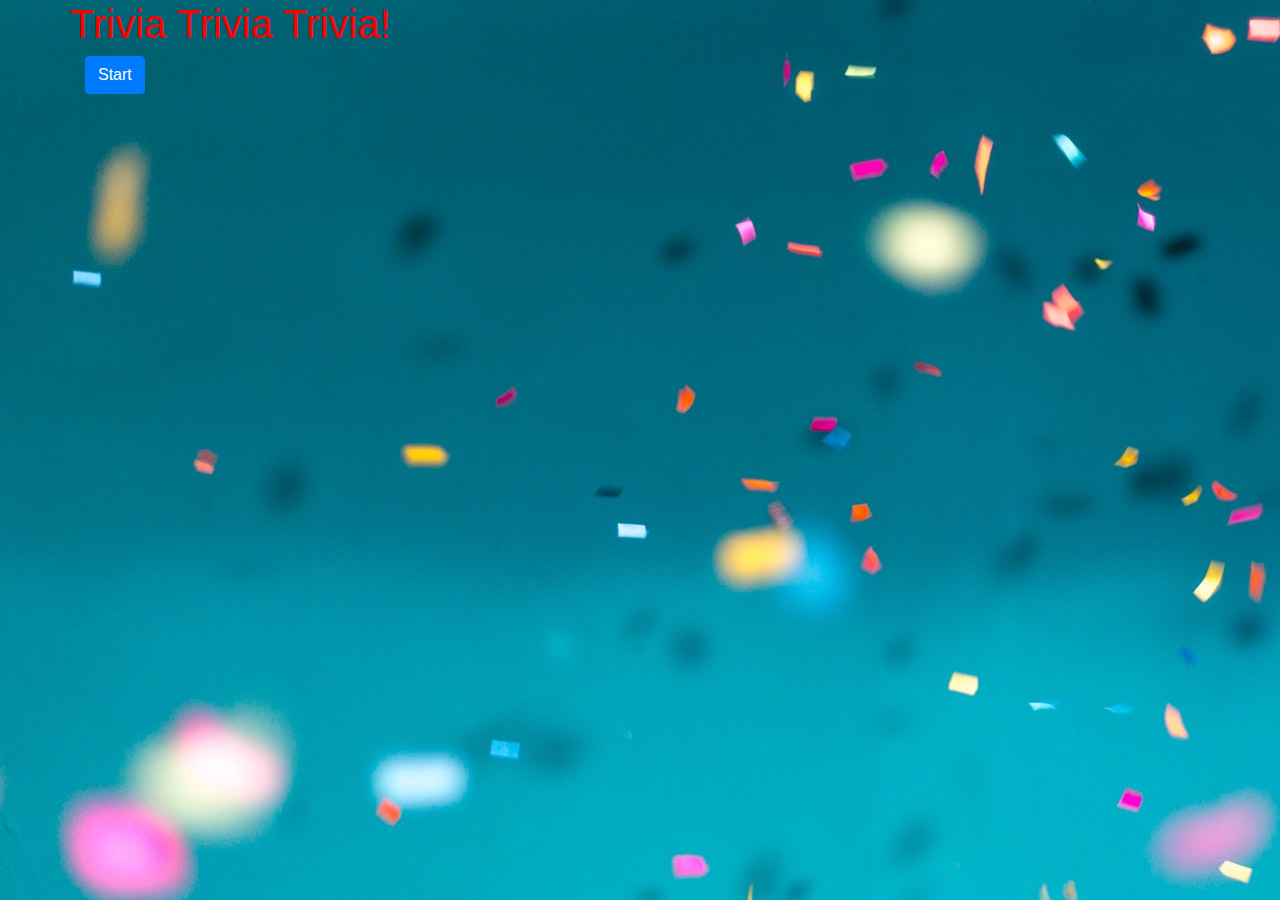
==== index.html @ 237e59d1 "Html and Css is done" ====
<!DOCTYPE html>
<html lang="en">

<head>
    <meta charset="UTF-8">
    <meta name="viewport" content="width=device-width, initial-scale=1.0">
    <meta http-equiv="X-UA-Compatible" content="ie=edge">
    <link rel="stylesheet" href="assets/css/style.css">
    <link rel="stylesheet" href="https://stackpath.bootstrapcdn.com/bootstrap/4.3.1/css/bootstrap.min.css"
        integrity="sha384-ggOyR0iXCbMQv3Xipma34MD+dH/1fQ784/j6cY/iJTQUOhcWr7x9JvoRxT2MZw1T" crossorigin="anonymous">
    <title>Document</title>
</head>

<body>

    <div class="container">
        <div class="row">
            <h1>Trivia Trivia Trivia!</h1>
        </div>
        <a href="questionsTrivia.html"><button type="submit" class="btn btn-primary" id="start">Start</button></a>
    </div>
    <script src="https://cdnjs.cloudflare.com/ajax/libs/jquery/3.2.1/jquery.min.js"></script>
    <script src="assets/javascript/app.js"></script>

</body>

</html>
---- assets/css/style.css ----
body {
    background-image: url("../images/confetti.jpeg");
}
h1 {
    color: Red;
}
h4 {
    color: palegreen;
}
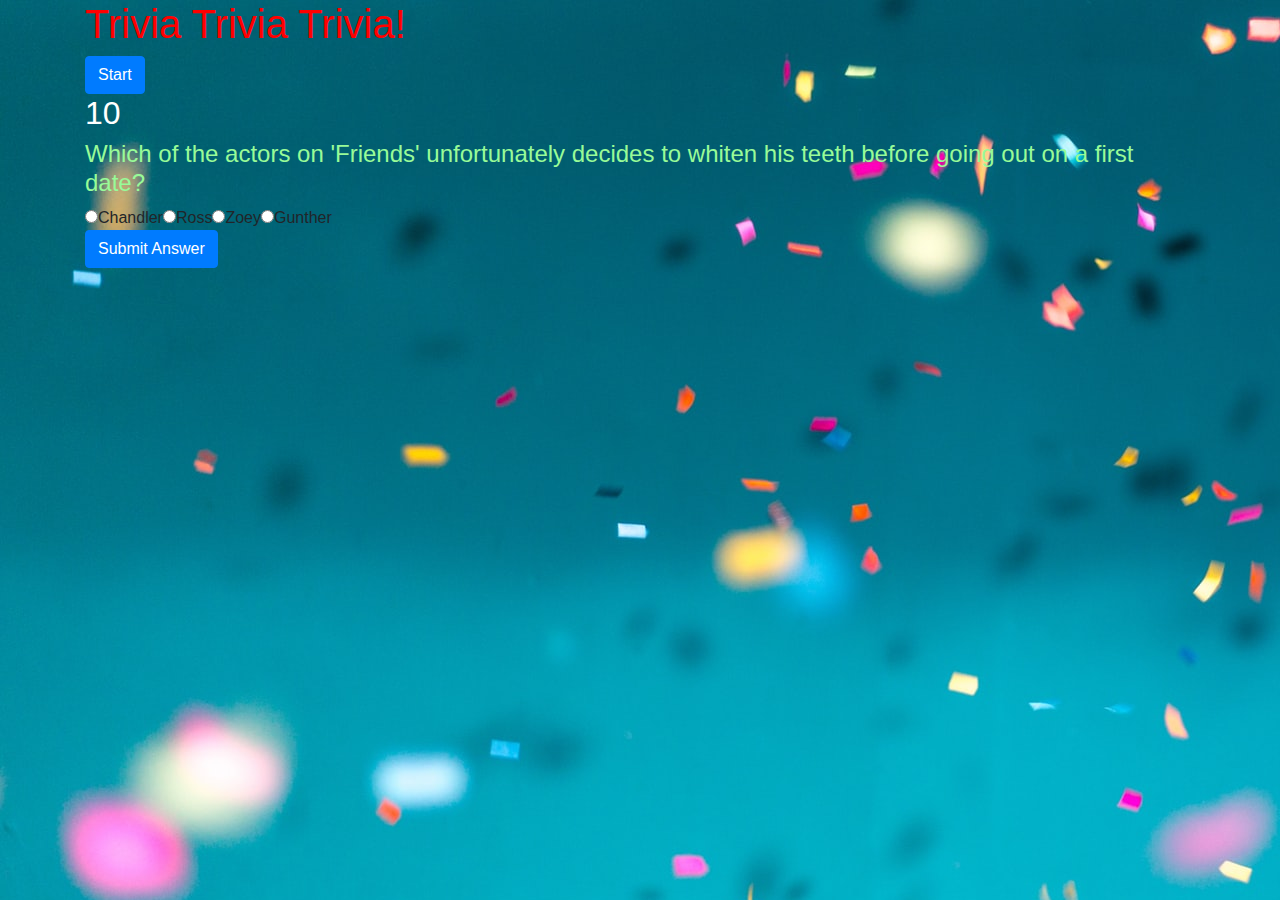
==== commit e8784ede: "adds rows, cols, ids to index.html" ====
--- a/index.html
+++ b/index.html
@@ -1,27 +1,45 @@
 <!DOCTYPE html>
 <html lang="en">
+  <head>
+    <meta charset="UTF-8" />
+    <meta name="viewport" content="width=device-width, initial-scale=1.0" />
+    <meta http-equiv="X-UA-Compatible" content="ie=edge" />
+    <link rel="stylesheet" href="assets/css/style.css" />
+    <link
+      rel="stylesheet"
+      href="https://stackpath.bootstrapcdn.com/bootstrap/4.3.1/css/bootstrap.min.css"
+      integrity="sha384-ggOyR0iXCbMQv3Xipma34MD+dH/1fQ784/j6cY/iJTQUOhcWr7x9JvoRxT2MZw1T"
+      crossorigin="anonymous"
+    />
+    <title>Document</title>
+  </head>
 
-<head>
-    <meta charset="UTF-8">
-    <meta name="viewport" content="width=device-width, initial-scale=1.0">
-    <meta http-equiv="X-UA-Compatible" content="ie=edge">
-    <link rel="stylesheet" href="assets/css/style.css">
-    <link rel="stylesheet" href="https://stackpath.bootstrapcdn.com/bootstrap/4.3.1/css/bootstrap.min.css"
-        integrity="sha384-ggOyR0iXCbMQv3Xipma34MD+dH/1fQ784/j6cY/iJTQUOhcWr7x9JvoRxT2MZw1T" crossorigin="anonymous">
-    <title>Document</title>
-</head>
-
-<body>
-
+  <body>
     <div class="container">
-        <div class="row">
-            <h1>Trivia Trivia Trivia!</h1>
+      <div class="row">
+        <div class="col">
+          <h1>Trivia Trivia Trivia!</h1>
+          <button type="submit" id="startButton" class="btn btn-primary">
+            Start
+          </button>
         </div>
-        <a href="questionsTrivia.html"><button type="submit" class="btn btn-primary" id="start">Start</button></a>
+      </div>
+      <div class="row">
+        <div class="col" id="timer">
+          <h2>10</h2>
+        </div>
+      </div>
+      <div class="row">
+        <div class="col" id="triviaGame">
+          <h2>Click start to begin.</h2>
+        </div>
+      </div>
+      <button class="btn btn-primary" id="questioButton">
+        Submit Answer
+      </button>
     </div>
     <script src="https://cdnjs.cloudflare.com/ajax/libs/jquery/3.2.1/jquery.min.js"></script>
+    <script src="assets/javascript/triviaQuestions.js"></script>
     <script src="assets/javascript/app.js"></script>
-
-</body>
-
-</html>+  </body>
+</html>
--- a/assets/css/style.css
+++ b/assets/css/style.css
@@ -1,9 +1,15 @@
 body {
-    background-image: url("../images/confetti.jpeg");
+  background-image: url('../images/confetti.jpeg');
 }
 h1 {
-    color: Red;
+  color: Red;
 }
 h4 {
-    color: palegreen;
+  color: palegreen;
 }
+
+#timer,
+h2,
+p {
+  color: white;
+}
